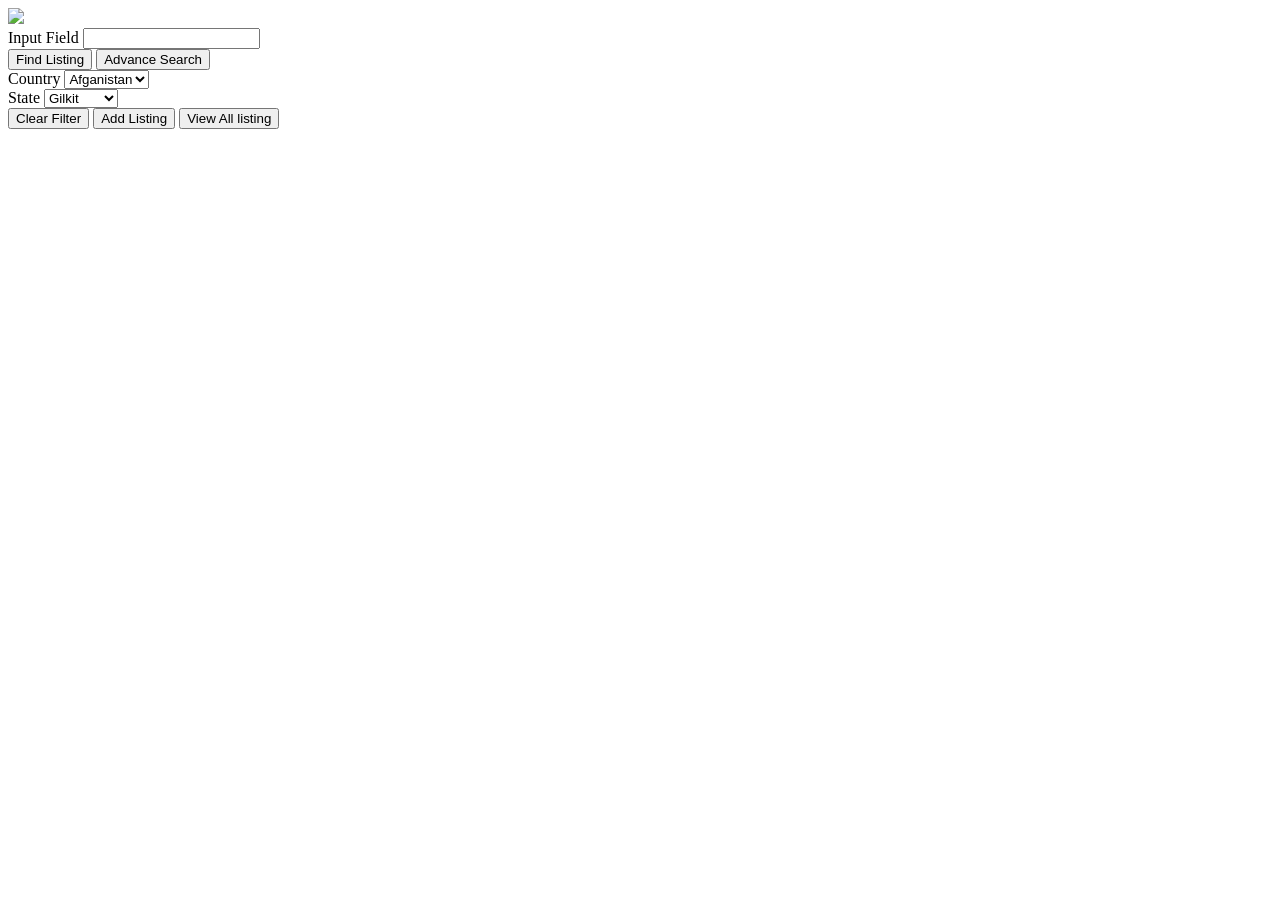
==== searchform.html @ 2e4d6540 "Create searchform.html" ====
<!DOCTYPE html>
<html>
<head>
  <title>Form Example</title>
  <meta name="viewport" content="width=device-width, initial-scale=1">
  <link rel="stylesheet" href="index.css"> 

</head>
<body>
    <div class="form-cover-image">
        <div class="coll-6">
            <div class="custom-form-container">
                <img style="width: 500px; height:auto;" src="image.png">
            </div>
        </div>
        <div class="coll-6">
            <div class="custom-form-container form-shift">
                <form>
                <div class="custom-form-group-search">
                    <label class="custom-label" for="inputField">Input Field</label>
                    <input class="custom-input" type="text" id="inputField" name="inputField">
                </div>
                <div>
                    <button class="custom-button" type="submit">Find Listing</button>
                    <button class="custom-button" type="reset">Advance Search</button>
                </div>
                <div class="custom-form-group">
                    <label class="custom-label" for="dropdown1">Country</label>
                    <select class="custom-select" id="dropdown1" name="dropdown1">
                    <option value="option1">Afganistan</option>
                    <option value="option2">Pakistan</option>
                    <option value="option3">Nepal</option>
                    </select>
                </div>
        
                <div class="custom-form-group">
                    <label class="custom-label" for="dropdown2">State</label>
                    <select class="custom-select" id="dropdown2" name="dropdown2">
                    <option value="optionA">Gilkit</option>
                    <option value="optionB">Baltistan</option>
                    <option value="optionC">Panjab</option>
                    </select>
                </div>
        
                <button class="custom-button" type="button">Clear Filter</button>
                <button class="custom-button" type="button">Add Listing</button>
                <button class="custom-button" type="button">View All listing</button>
                </form>
            </div>
        </div>
    </div>
</body>
</html>
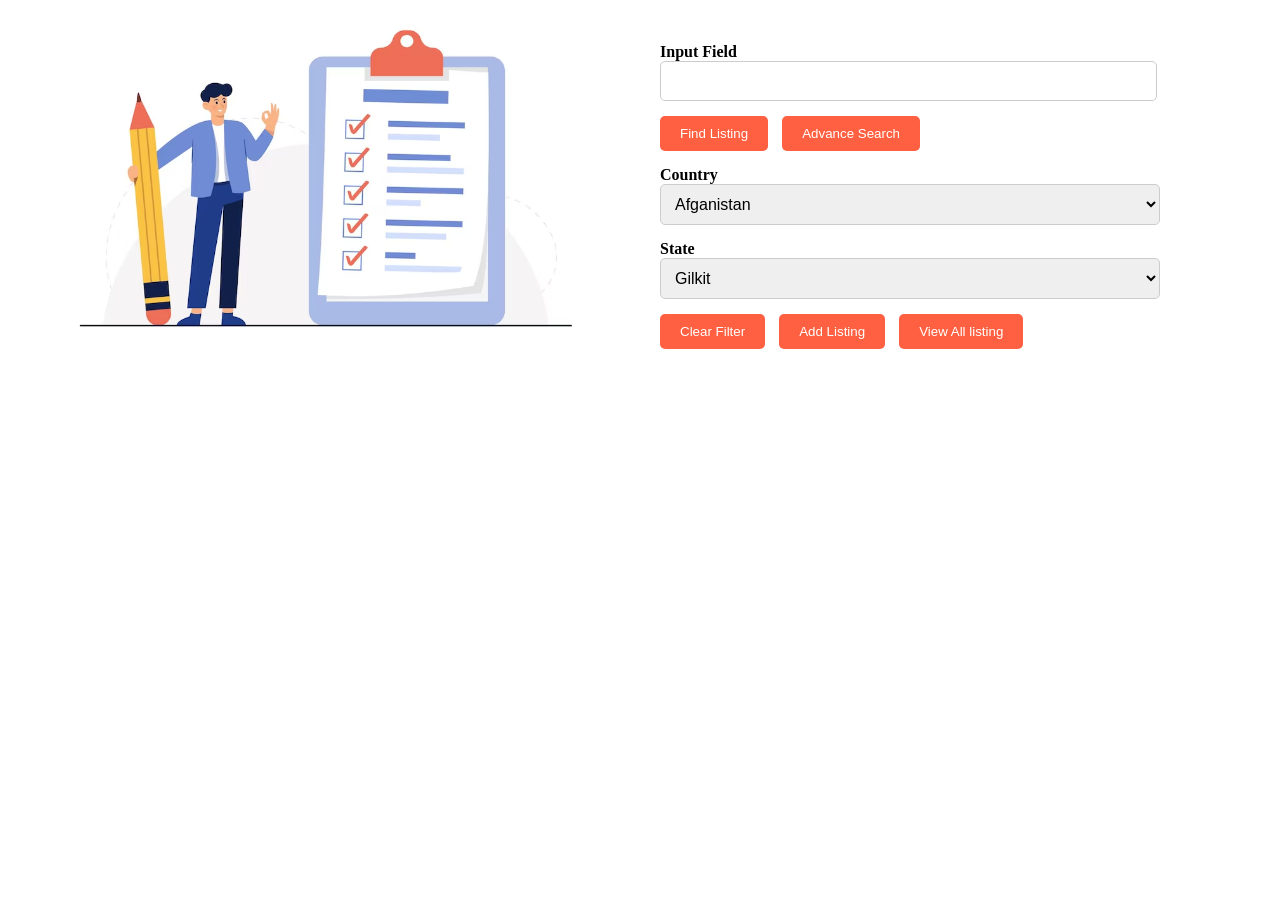
==== commit 791a1faa: "Update searchform.html added class attribute to img tag" ====
--- a/searchform.html
+++ b/searchform.html
@@ -10,7 +10,7 @@
     <div class="form-cover-image">
         <div class="coll-6">
             <div class="custom-form-container">
-                <img style="width: 500px; height:auto;" src="image.png">
+                <img class="iimg" style="width: 500px; height:auto;" src="image.png">
             </div>
         </div>
         <div class="coll-6">
--- a/index.css
+++ b/index.css
@@ -0,0 +1,177 @@
+.coll-1 {
+    width: 8.33%;
+}
+.coll-2 {
+    width: 16.66%;
+}
+.coll-3 {
+    width: 25%;
+}
+.coll-4 {
+    width: 33.33%;
+}
+.coll-5 {
+    width: 41.66%;
+}
+
+.coll-6 {
+    width: 50%;
+}
+.coll-7 {
+    width: 58.33%;
+}
+.coll-8 {
+    width: 66.66%;
+}
+.coll-9 {
+    width: 75%;
+}
+.coll-10 {
+    width: 83.33%;
+}
+.coll-11 {
+    width: 91.66%;
+}
+.coll-12 {
+    width: 100%;
+}
+
+  .custom-form-container {
+    width: 500px;
+    margin: 0 auto;
+    padding: 20px;
+    /* border: 1px solid #ccc; */
+    /* border-radius: 5px; */
+    /* box-shadow: 0 2px 5px rgba(0, 0, 0, 0.2); */
+  }
+.form-shift{
+    /* margin-top: 6%; */
+    margin-left: 0px;
+}
+
+
+  .custom-form-group-search {
+    margin-bottom: 15px;
+    margin-top: 15px;
+    margin-right: 5%;
+  }
+
+  .custom-form-group {
+    margin-bottom: 15px;
+    margin-top: 15px;
+  }
+
+  .custom-label {
+    display: block;
+    font-weight: bold;
+  }
+
+  .custom-select,
+  .custom-input {
+    width: 100%;
+    padding: 10px;
+    border: 1px solid #ccc;
+    border-radius: 5px;
+    font-size: 16px;
+  }
+
+  .custom-button {
+    padding: 10px 20px;
+    background-color: #ff6041;
+    color: #fff;
+    border: none;
+    border-radius: 5px;
+    cursor: pointer;
+  }
+
+  .custom-button:not(:last-child) {
+    margin-right: 10px;
+  }
+  .form-cover-image{
+    width: 100%;
+    display: flex;
+    justify-content: center;
+    align-items: flex-start;
+  }
+  /* Responsive Styling */
+  @media (max-width: 768px) {
+    .custom-form-container {
+      max-width: 100%;
+      padding: 10px;
+    }
+    .custom-form-group-search,
+    .custom-form-group {
+      margin-right: 0;
+    }
+  }
+  @media (max-width: 480px) {
+  .custom-form-container {
+    max-width: 100%;
+    width: 100%;
+    padding: 10px;
+  }
+  
+  .custom-form-container.form-shift {
+    margin-left: 0;
+  }
+
+  .custom-form-group-search,
+  .custom-form-group {
+    margin-right: 0;
+    margin-left: 0;
+  }
+
+  .custom-button:not(:last-child) {
+    margin-right: 0;
+    margin-bottom: 10px;
+  }
+
+  .form-cover-image {
+    flex-direction: column;
+    align-items: center;
+  }
+  
+  .coll-6 {
+    width: 100%;
+    margin-left: 0;
+  }
+
+  .iimg {
+    width: 100%;
+    max-width: 100%;
+    height: auto;
+  }
+}
+@media (max-width: 768px) {
+  .custom-form-container {
+    max-width: 100%;
+    padding: 15px;
+  }
+
+  .custom-form-group-search,
+  .custom-form-group {
+    margin-right: 0;
+    margin-left: 0;
+  }
+
+  .custom-button:not(:last-child) {
+    margin-right: 0;
+    margin-bottom: 10px;
+  }
+
+  .form-cover-image {
+    flex-direction: column;
+    align-items: center;
+  }
+
+  .coll-6 {
+    width: 100%;
+    margin-left: 0;
+  }
+
+  .iimg {
+    width: 100%;
+    max-width: 100%;
+    height: auto;
+  }
+}
